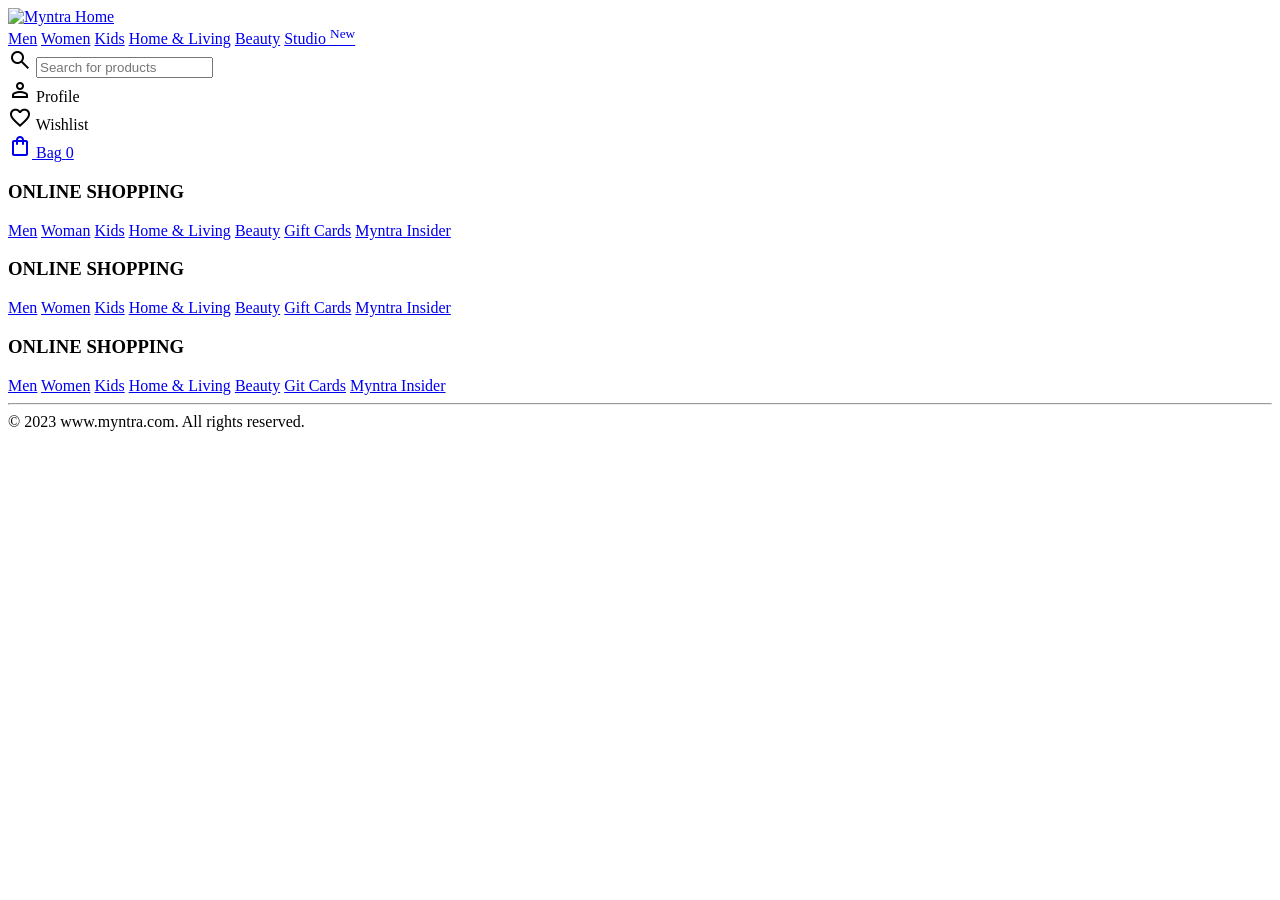
==== HomePage/index.html @ 3112b77e "Create index.html" ====
<!DOCTYPE html>
<html lang="en">
<head>
  <link rel="stylesheet" href="index.css">
  <link rel="stylesheet" href="bag.css">
  <link rel="stylesheet" href="https://fonts.googleapis.com/css2?family=Material+Symbols+Outlined:opsz,wght,FILL,GRAD@20..48,100..700,0..1,-50..200">
  <title>Myntra Clone</title>
</head>
<body>
  <header>
    <div class = "logo-container">
      <a href="#"><img class="myntra_home" src="images/Myntra_logo.webp" alt="Myntra Home"></a>
    </div>
    <nav class="nav_bar">
      <a href="#">Men</a>
      <a href="#">Women</a>
      <a href="#">Kids</a>
      <a href="#">Home & Living</a>
      <a href="#">Beauty</a>
      <a href="#">Studio <sup>New</sup></a>
    </nav>
    <div class="search_bar">
      <span class="material-symbols-outlined search_icon">search</span>
      <input class="search_input" placeholder="Search for products">
      </div>
      <div class="action_bar">
        <div class="action_container">
          <span class="material-symbols-outlined action_icon">person</span>
          <span class="action_name">Profile</span>
        </div>
        <div class="action_container">
          <span class="material-symbols-outlined action_icon">favorite</span>
          <span class="action_name">Wishlist</span>
        </div>
        <a class="action_container" href="bags/bag.html">
          <span class="material-symbols-outlined action_icon">shopping_bag</span>
          <span class="action_name">Bag</span>
          <span class="bag-item-count">0</span>
        </a>
      </div>
  </header>
  <main>
    <div class="items-container">
    </div>
  </main>
  <footer>
    <div class="footer_container">
      <div class="footer_column">
        <h3>
          ONLINE SHOPPING
        </h3>
        <a href="#">Men</a>
        <a href="#">Woman</a>
        <a href="#">Kids</a>
        <a href="#">Home & Living</a>
        <a href="#">Beauty</a>
        <a href="#"> Gift Cards</a>
        <a href="#">Myntra Insider</a>
      </div>
      <div class="footer_column">
        <h3>ONLINE SHOPPING</h3>
        <a href="#">Men</a>
        <a href="#">Women</a>
        <a href="#">Kids</a>
        <a href="#">Home & Living</a>
        <a href="#">Beauty</a>
        <a href="#">Gift Cards</a>
        <a href="#">Myntra Insider</a>
      </div>
      <div class="footer_column">
        <h3>ONLINE SHOPPING</h3>
        <a href="#">Men</a>
        <a href="#">Women</a>
        <a href="#">Kids</a>
        <a href="#">Home & Living</a>
        <a href="#">Beauty</a>
        <a href="#">Git Cards</a>
        <a href="#">Myntra Insider</a>
      </div>
    </div>
    <hr>
    <div class="copyright">
      © 2023 www.myntra.com. All rights reserved.
    </div>
  </footer>
  <script src="items.js"></script>
</body>
</html>
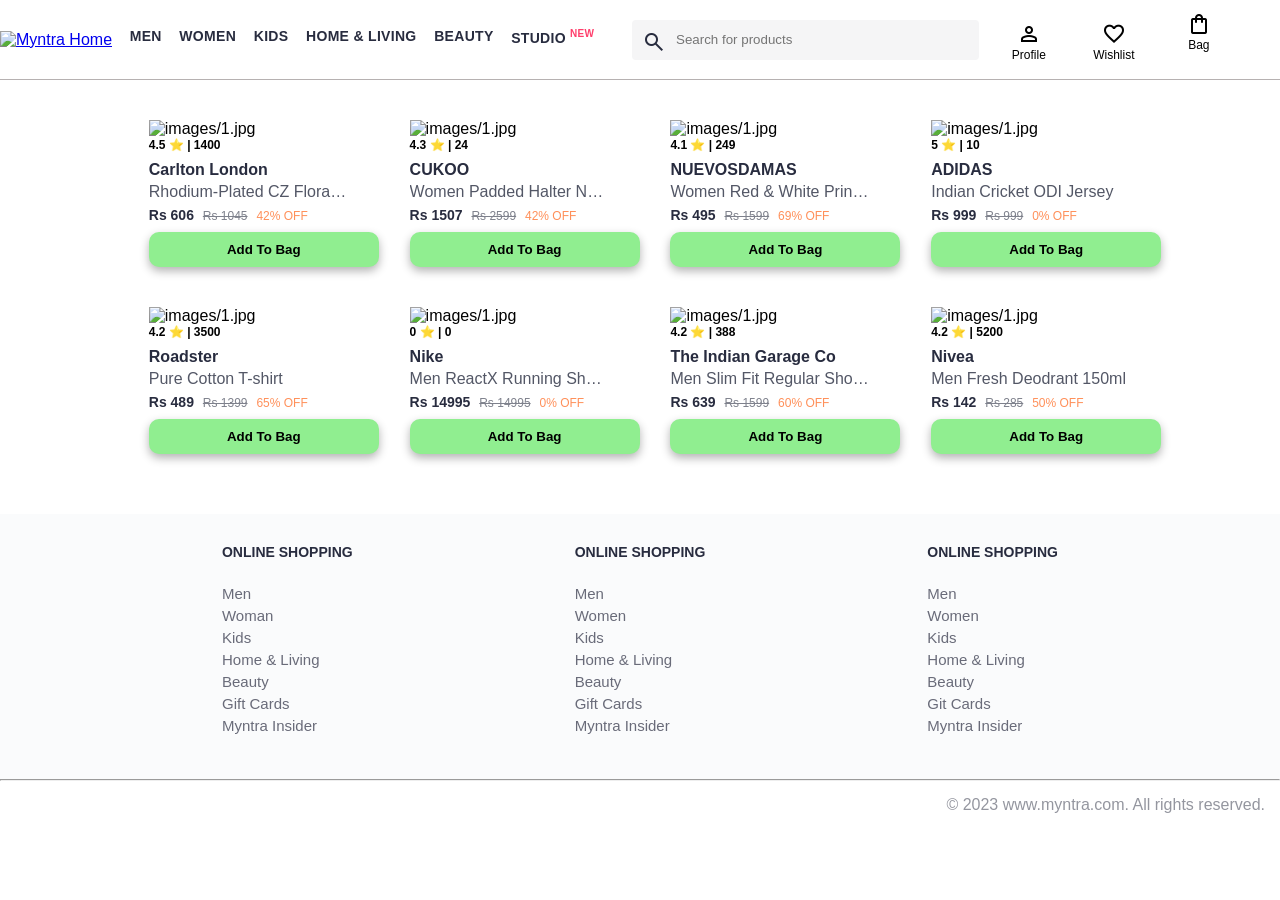
==== commit 75b6c5ea: "Update index.html" ====
--- a/HomePage/index.html
+++ b/HomePage/index.html
@@ -2,7 +2,7 @@
 <html lang="en">
 <head>
   <link rel="stylesheet" href="index.css">
-  <link rel="stylesheet" href="bag.css">
+  <link rel="stylesheet" href="BagSection/bag.css">
   <link rel="stylesheet" href="https://fonts.googleapis.com/css2?family=Material+Symbols+Outlined:opsz,wght,FILL,GRAD@20..48,100..700,0..1,-50..200">
   <title>Myntra Clone</title>
 </head>
@@ -83,6 +83,6 @@
       © 2023 www.myntra.com. All rights reserved.
     </div>
   </footer>
-  <script src="items.js"></script>
+  <script src="index.js"></script>
 </body>
 </html>
--- a/HomePage/index.css
+++ b/HomePage/index.css
@@ -0,0 +1,264 @@
+* {
+    margin: 0;
+    padding: 0;
+    font-family: Assistant,-apple-system,BlinkMacSystemFont,Segoe UI,Roboto,Helvetica,Arial,sans-serif;
+    box-sizing: border-box;
+}
+header {
+    display: flex;
+    background-color: #ffffff;
+    height: 80px;
+    justify-content: space-between;
+    align-items: center;
+    border-bottom: 1px solid #b6b1b1;
+}
+.myntra_home {
+    height: 45px;
+}
+.logo_container {
+    margin-left: 4%;
+}
+.action_bar {
+    margin-right: 4%;
+}
+.nav_bar {
+    display: flex;
+    min-width: 500px;
+    justify-content: space-evenly;
+}
+.nav_bar a {
+    font-size: 14px;
+    letter-spacing: .3px;
+    color: #282c3f;
+    font-weight: 700;
+    text-transform: uppercase;
+    text-decoration: none;
+    padding: 28px 0;
+    border-bottom: 5px solid #ffffff;
+}
+.nav_bar a:hover {
+    border-bottom: 4px solid #f54e77;
+}
+
+.nav_bar a sup {
+    color: #ff3f6c;
+    font-size: 10px;
+}
+.search_bar {
+    height: 40px;
+    min-width: 200px;
+    flex-grow: 1;
+    max-width: 450px;
+    margin: 0 20px;
+    display: flex;
+    align-items: center;
+}
+.search_icon {
+    box-sizing: content-box;
+    height: 20px;
+    padding: 10px;
+    background-color: #f5f5f6;
+    color: #282c3f;
+    font-weight: 300;
+    border-radius: 4px 0 0 4px;
+}
+.search_input {
+    color: #696e79;
+    background-color: #f5f5f6;
+    flex-grow: 1;
+    height: 40px;
+    border: 0;
+    border-radius: 0 4px 4px 0;
+}
+.action_bar {
+    display: flex;
+    min-width: 180px;
+    justify-content: center;
+    align-items: center;
+    gap: 25px;
+}
+.action_container {
+    display: flex;
+    flex-direction: column;
+    align-items: center;
+}
+
+.banner_container {
+    margin: 40px 0;
+}
+.banner_image {
+    width: 100%;
+}
+.category_heading {
+    text-transform: uppercase;
+    color: #3e4152;
+    letter-spacing: .15em;
+    font-size: 1.8em;
+    margin: 50px 0 10px 30px;
+    max-height: 5em;
+    font-weight: 700;
+}
+.category-items, .items-container {
+    width: 80%;
+    margin: 50px 10%;
+    display: flex;
+    flex-wrap: wrap;
+    justify-content: space-evenly;
+    column-gap: 20px;
+    row-gap: 20px;
+    object-fit: cover;
+}
+.sale_item {
+    width: 250px;
+}
+.footer_container {
+    padding: 30px 0px 40px 0px;
+    background: #FAFBFC;
+    display: flex;
+    justify-content: space-evenly;
+    margin-top: 60px;
+}
+.footer_column {
+    display: flex;
+    flex-direction: column;
+}
+.footer_column h3 {
+    color: #282c3f;
+    font-size: 14px;
+    margin-bottom: 25px;
+}
+.footer_column a {
+    color: #696b79;
+    font-size: 15px;
+    text-decoration: none;
+    padding-bottom: 5px;
+}
+.copyright {
+    color: #94969f;
+    text-align: end;
+    padding: 15px;
+}
+.action_icon{
+  font-size: 12px;
+  margin-top: 4px;
+}
+.action_name{
+  font-size: 12px;
+}
+.action_container{
+  gap: 2px;
+  display: flex;
+  flex-direction: column;
+  align-items: center;
+  width: 60px;
+}
+.items-container{
+    width: 80%;
+    margin-left: 10%;
+    margin-top: 40px;
+    margin-bottom: 40px;
+    gap: 40px;
+}
+.item-container{
+    width: 200px;
+}
+.item-image1{
+    width: 230px;
+    height: 300px;
+}
+.rating{
+    font-size: 12px;
+    font-weight: 700;
+}
+.company-name{
+    font-size: 16px;
+    font-weight: 700;
+    line-height: 1;
+    color: #282c3f;
+    margin-bottom: 6px;
+    overflow: hidden;
+    text-overflow: ellipsis;
+    white-space: nowrap;
+    margin-top: 10px;
+}
+.item-name{
+    color: #535766;
+    font-family: 14px;
+    line-height: 1;
+    margin-top: 0px;
+    margin-bottom: 0px;
+    overflow: hidden;
+    text-overflow: ellipsis;
+    white-space: nowrap;
+    font-weight: 400;
+    display: block;
+}
+.price{
+    font-size: 14px;
+    line-height: 15px;
+    color: #282c3f;
+    white-space: nowrap;
+    margin-top: 8px;
+}
+.current-price{
+    font-size: 14px;
+    font-weight: 700;
+    color: #282c3f;
+}
+.original-price{
+    font-size: 12px;
+    font-weight: 400;
+    text-decoration: line-through;
+    margin-left: 5px;
+    color: #7e818c;
+}
+.discount{
+    color: #ff905a;
+    font-size: 12px;
+    font-weight: 400;
+    margin-left: 5px;  
+}
+.btn-add-bag{
+    background-color: lightgreen;
+    border: none;
+    padding: 5 px 15 px;
+    border-radius: 10px;
+    height: 35px;
+    width: 230px;
+    margin-top: 8px;
+    cursor: pointer;
+    color: black;
+    font-weight: 700;
+    transition: all 0.3s ease;
+    box-shadow: 0 4px 10px rgba(0,0,0,0.3)
+}
+.btn-add-bag:hover{
+  transform:scale(1.1);
+  box-shadow:0 10px 25px rgba(0,0,0,0.5);
+}
+.btn-add-bag:active{
+  transform: scale(0.95);
+}
+
+.bag-item-count{
+    background-color: #f16565;
+    white-space: nowrap;
+    text-align: center;
+    line-height: 18px;
+    padding: 0 6px;
+    height: 18px;
+    position: relative;
+    border-radius: 50%;
+    font-size: 12px;
+    color: #fff;
+    left: 13px;
+    top: -44px;
+    font-weight: 700;
+    cursor: pointer;
+}
+.action_container {
+    text-decoration: none;
+}
+a.action_container:link {
+    color:black;
+}
